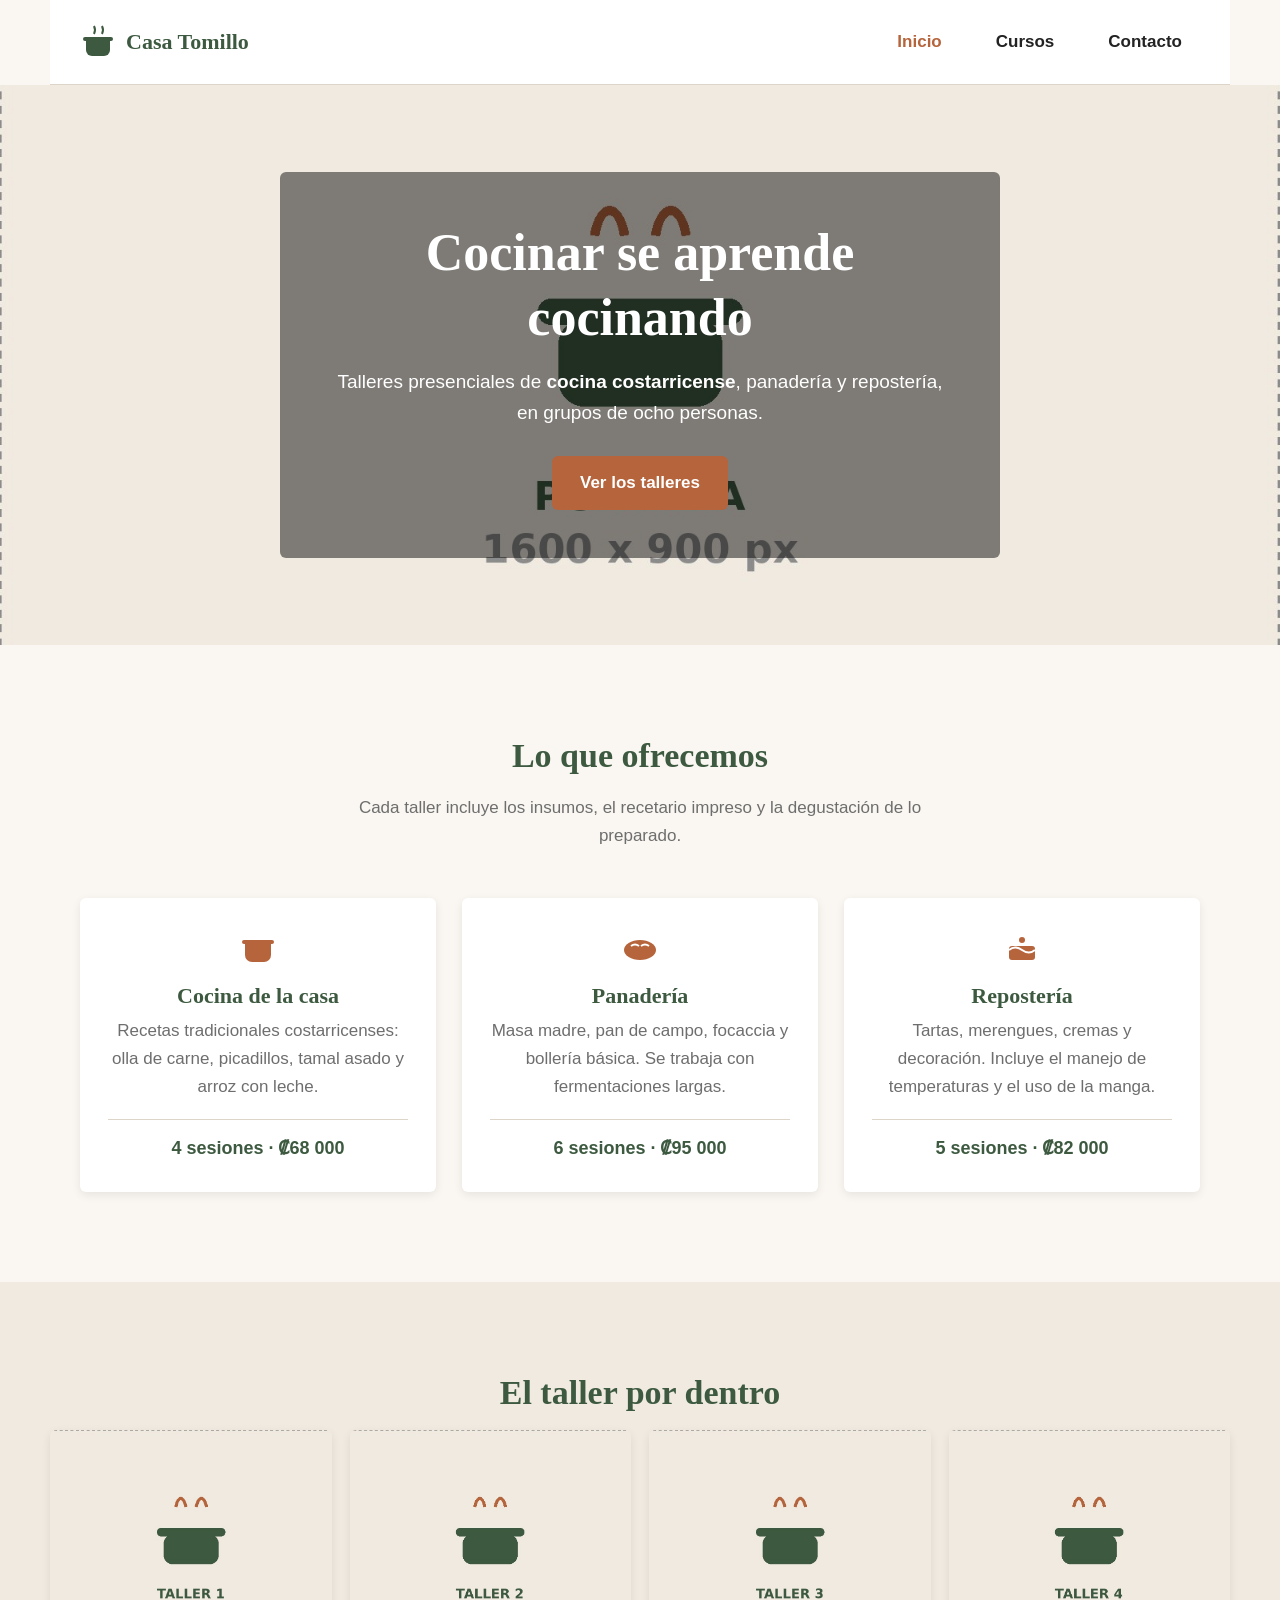
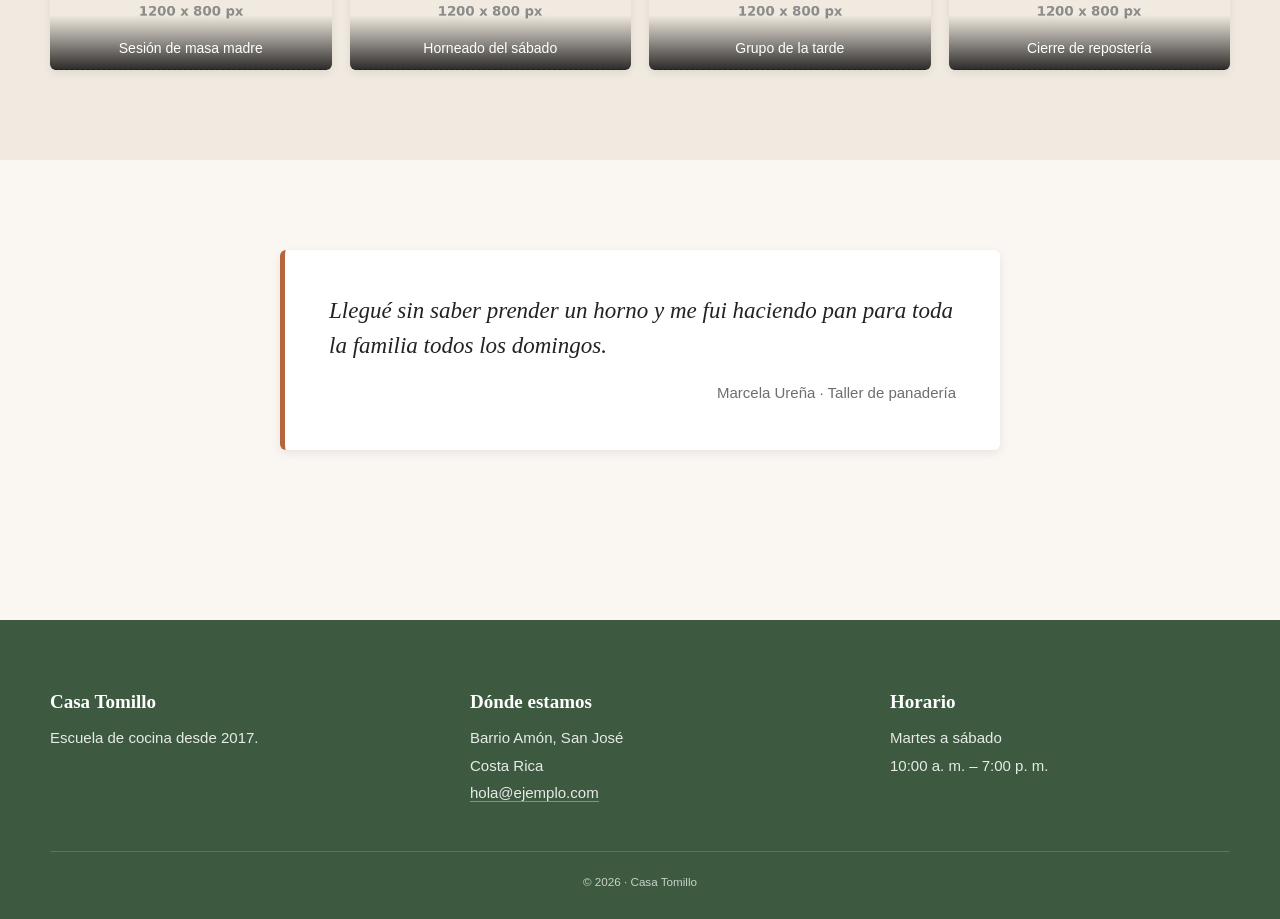
==== ac3-responsive/index.html @ 771b566d "Se añaden los documentos al git" ====
<!DOCTYPE html>
<html lang="es">

<head>
  <meta charset="UTF-8">
  <meta name="author" content="Escriba aquí su nombre completo">
  <meta name="description" content="Casa Tomillo: escuela de cocina con talleres presenciales en San José.">
  <meta name="keywords" content="cocina, talleres, escuela, gastronomía, Costa Rica">

  <title>Inicio | Casa Tomillo</title>

  <link rel="icon" href="recursos/favicon.png" type="image/png">
  <link rel="stylesheet" href="css/estilos.css">
</head>

<body>

  <!-- ═══ CABECERA · igual en las tres páginas ═══ -->
  <header id="cabecera" class="cabecera">

    <a href="index.html" class="marca">
      <svg class="marca-icono" width="36" height="36" viewBox="0 0 36 36"
           xmlns="http://www.w3.org/2000/svg" role="img"
           aria-label="Logo de Casa Tomillo: una olla con vapor">
        <path d="M6 16 h24 v10 a6 6 0 0 1 -6 6 h-12 a6 6 0 0 1 -6 -6 z" fill="currentColor"/>
        <rect x="3" y="13" width="30" height="4" rx="2" fill="currentColor"/>
        <path d="M14 10 q2 -4 0 -8" stroke="currentColor" stroke-width="2" fill="none"/>
        <path d="M22 10 q2 -4 0 -8" stroke="currentColor" stroke-width="2" fill="none"/>
      </svg>
      <span class="marca-texto">Casa Tomillo</span>
    </a>

    <nav class="navegacion" aria-label="Navegación principal">
      <ul class="menu">
        <li><a href="index.html" class="menu-enlace activo">Inicio</a></li>
        <li><a href="cursos.html" class="menu-enlace">Cursos</a></li>
        <li><a href="contacto.html" class="menu-enlace">Contacto</a></li>
      </ul>
    </nav>

  </header>

  <main id="contenido">

    <!-- ═══ PORTADA ═══ -->
    <section id="portada" class="portada">
      <div class="portada-caja">
        <h1 class="portada-titulo">Cocinar se aprende cocinando</h1>
        <p class="portada-bajada">
          Talleres presenciales de <strong>cocina costarricense</strong>,
          panadería y repostería, en grupos de ocho personas.
        </p>
        <a href="cursos.html" class="boton boton-principal">Ver los talleres</a>
      </div>
    </section>

    <!-- ═══ TRES PROPUESTAS · maquetadas con Flexbox ═══ -->
    <section id="propuestas" class="seccion">
      <h2 class="seccion-titulo">Lo que ofrecemos</h2>
      <p class="seccion-entrada">
        Cada taller incluye los insumos, el recetario impreso y la degustación
        de lo preparado.
      </p>

      <div class="fila-propuestas">

        <article class="tarjeta">
          <svg class="tarjeta-icono" width="42" height="42" viewBox="0 0 42 42"
               xmlns="http://www.w3.org/2000/svg" role="img" aria-label="Icono de olla">
            <path d="M8 18 h26 v11 a7 7 0 0 1 -7 7 h-12 a7 7 0 0 1 -7 -7 z" fill="currentColor"/>
            <rect x="5" y="14" width="32" height="4" rx="2" fill="currentColor"/>
          </svg>
          <h3 class="tarjeta-titulo">Cocina de la casa</h3>
          <p class="tarjeta-texto">
            Recetas tradicionales costarricenses: olla de carne, picadillos,
            tamal asado y arroz con leche.
          </p>
          <p class="tarjeta-dato">4 sesiones · ₡68 000</p>
        </article>

        <article class="tarjeta">
          <svg class="tarjeta-icono" width="42" height="42" viewBox="0 0 42 42"
               xmlns="http://www.w3.org/2000/svg" role="img" aria-label="Icono de pan">
            <ellipse cx="21" cy="24" rx="16" ry="10" fill="currentColor"/>
            <path d="M12 20 q4 -3 8 0 M22 20 q4 -3 8 0" stroke="#FFFFFF"
                  stroke-width="2" fill="none"/>
          </svg>
          <h3 class="tarjeta-titulo">Panadería</h3>
          <p class="tarjeta-texto">
            Masa madre, pan de campo, focaccia y bollería básica. Se trabaja
            con fermentaciones largas.
          </p>
          <p class="tarjeta-dato">6 sesiones · ₡95 000</p>
        </article>

        <article class="tarjeta">
          <svg class="tarjeta-icono" width="42" height="42" viewBox="0 0 42 42"
               xmlns="http://www.w3.org/2000/svg" role="img" aria-label="Icono de pastel">
            <rect x="8" y="20" width="26" height="14" rx="3" fill="currentColor"/>
            <path d="M8 24 q6 -5 13 0 q7 5 13 0" stroke="#FFFFFF" stroke-width="2" fill="none"/>
            <circle cx="21" cy="14" r="3" fill="currentColor"/>
          </svg>
          <h3 class="tarjeta-titulo">Repostería</h3>
          <p class="tarjeta-texto">
            Tartas, merengues, cremas y decoración. Incluye el manejo de
            temperaturas y el uso de la manga.
          </p>
          <p class="tarjeta-dato">5 sesiones · ₡82 000</p>
        </article>

      </div>
    </section>

    <!-- ═══ GALERÍA · maquetada con Grid ═══ -->
    <section id="galeria" class="seccion seccion-alterna">
      <h2 class="seccion-titulo">El taller por dentro</h2>

      <div class="rejilla-galeria">

        <figure class="pieza">
          <img src="recursos/taller-1.jpg" alt="Manos amasando pan sobre una mesa de madera"
               width="1200" height="800">
          <figcaption class="pieza-pie">Sesión de masa madre</figcaption>
        </figure>

        <figure class="pieza">
          <img src="recursos/taller-2.jpg" alt="Bandeja de panes recién horneados"
               width="1200" height="800">
          <figcaption class="pieza-pie">Horneado del sábado</figcaption>
        </figure>

        <figure class="pieza">
          <img src="recursos/taller-3.jpg" alt="Grupo de participantes cocinando en la mesa central"
               width="1200" height="800">
          <figcaption class="pieza-pie">Grupo de la tarde</figcaption>
        </figure>

        <figure class="pieza">
          <img src="recursos/taller-4.jpg" alt="Detalle de una tarta decorada con frutas"
               width="1200" height="800">
          <figcaption class="pieza-pie">Cierre de repostería</figcaption>
        </figure>

      </div>
    </section>

    <!-- ═══ TESTIMONIO ═══ -->
    <section id="testimonio" class="seccion">
      <blockquote class="cita">
        <p class="cita-texto">
          Llegué sin saber prender un horno y me fui haciendo pan para toda
          la familia todos los domingos.
        </p>
        <footer class="cita-autoria">Marcela Ureña · Taller de panadería</footer>
      </blockquote>
    </section>

  </main>

  <!-- ═══ PIE · igual en las tres páginas ═══ -->
  <footer id="pie" class="pie">
    <div class="pie-columnas">

      <div class="pie-bloque">
        <h2 class="pie-titulo">Casa Tomillo</h2>
        <p class="pie-texto">Escuela de cocina desde 2017.</p>
      </div>

      <div class="pie-bloque">
        <h2 class="pie-titulo">Dónde estamos</h2>
        <address class="pie-datos">
          Barrio Amón, San José<br>
          Costa Rica<br>
          <a href="mailto:hola@ejemplo.com" class="pie-enlace">hola@ejemplo.com</a>
        </address>
      </div>

      <div class="pie-bloque">
        <h2 class="pie-titulo">Horario</h2>
        <p class="pie-texto">
          Martes a sábado<br>
          10:00 a. m. – 7:00 p. m.
        </p>
      </div>

    </div>

    <p class="pie-creditos"><small>&copy; 2026 · Casa Tomillo</small></p>
  </footer>

</body>

</html>
---- ac3-responsive/css/estilos.css ----
/* ═══════════════════════════════════════════════════════════════════════
   CASA TOMILLO · HOJA DE ESTILOS
   Escuela de cocina · San José, Costa Rica

   Esta hoja produce un sitio que se ve correctamente en un monitor de
   escritorio. Fue escrita antes de que el proyecto contemplara el uso
   desde teléfonos.
   ═══════════════════════════════════════════════════════════════════════ */


/* ─── RESET ──────────────────────────────────────────────────────────── */
* {
  margin: 0;
  padding: 0;
  box-sizing: border-box;
}


/* ─── VARIABLES ──────────────────────────────────────────────────────── */
:root {
  --verde:        #3D5A40;
  --verde-oscuro: #2A3F2C;
  --terracota:    #B5643C;
  --terracota-os: #94502F;
  --tinta:        #232323;
  --suave:        #6E6E6E;
  --crema:        #FAF7F2;
  --crema-alt:    #F0EAE0;
  --linea:        #DDD5C8;
  --blanco:       #FFFFFF;

  --fuente-titulo: Georgia, 'Times New Roman', serif;
  --fuente-texto:  'Segoe UI', Arial, sans-serif;

  --radio:  6px;
  --sombra: 0 3px 10px rgba(0, 0, 0, 0.08);
  --sombra-alta: 0 8px 20px rgba(0, 0, 0, 0.14);
}


/* ─── BASE ───────────────────────────────────────────────────────────── */
body {
  font-family: var(--fuente-texto);
  font-size: 17px;
  line-height: 1.65;
  color: var(--tinta);
  background-color: var(--crema);
}

h1, h2, h3 {
  font-family: var(--fuente-titulo);
  line-height: 1.25;
  color: var(--verde);
}

h1 { font-size: 52px; }
h2 { font-size: 34px; }
h3 { font-size: 22px; }

p { margin-bottom: 18px; }

a {
  color: var(--terracota);
  text-decoration: none;
}

img {
  display: block;
}


/* ─── CONTENEDORES ───────────────────────────────────────────────────── */
.seccion {
  width: 1180px;
  margin-left: auto;
  margin-right: auto;
  padding: 90px 30px;
}

.seccion-alterna {
  background-color: var(--crema-alt);
  width: 100%;
}

.seccion-alterna > * {
  width: 1180px;
  margin-left: auto;
  margin-right: auto;
}

.seccion-titulo {
  text-align: center;
  margin-bottom: 16px;
}

.seccion-entrada {
  width: 640px;
  margin-left: auto;
  margin-right: auto;
  margin-bottom: 48px;
  text-align: center;
  color: var(--suave);
}

.pagina-encabezado {
  width: 1180px;
  margin: 0 auto;
  padding: 80px 30px 48px;
  text-align: center;
}

.pagina-titulo   { margin-bottom: 10px; }
.pagina-bajada   { color: var(--suave); font-size: 19px; }
.subtitulo       { margin-top: 28px; margin-bottom: 10px; }


/* ─── CABECERA ───────────────────────────────────────────────────────── */
.cabecera {
  display: flex;
  justify-content: space-between;
  align-items: center;
  width: 1180px;
  margin: 0 auto;
  padding: 18px 30px;
  background-color: var(--blanco);
  border-bottom: 1px solid var(--linea);
}

.marca {
  display: flex;
  align-items: center;
  gap: 10px;
  color: var(--verde);
}

.marca-icono { color: var(--verde); }

.marca-texto {
  font-family: var(--fuente-titulo);
  font-size: 22px;
  font-weight: 700;
}

.navegacion {
  display: flex;
  align-items: center;
}

.menu {
  display: flex;
  gap: 18px;
  list-style: none;
}

.menu-enlace {
  display: inline-block;
  padding: 10px 18px;
  color: var(--tinta);
  font-weight: 600;
  border-radius: var(--radio);
  transition: background-color 0.25s ease, color 0.25s ease;
}

.menu-enlace:hover {
  background-color: var(--crema-alt);
  color: var(--verde);
}

.menu-enlace:focus {
  outline: 2px solid var(--terracota);
  outline-offset: 2px;
}

.menu-enlace.activo { color: var(--terracota); }


/* ─── PORTADA ────────────────────────────────────────────────────────── */
.portada {
  background-color: var(--verde);
  background-image: url('../recursos/portada.jpg');
  background-size: cover;
  background-position: center;
  background-repeat: no-repeat;
  height: 560px;
  display: flex;
  align-items: center;
  justify-content: center;
  padding: 30px;
  text-align: center;
}

.portada-caja {
  background-color: rgba(0, 0, 0, 0.48);
  padding: 48px;
  border-radius: var(--radio);
  width: 720px;
}

.portada-titulo {
  color: var(--blanco);
  margin-bottom: 16px;
}

.portada-bajada {
  color: var(--blanco);
  font-size: 19px;
  margin-bottom: 28px;
}


/* ─── TARJETAS · Flexbox ─────────────────────────────────────────────── */
.fila-propuestas {
  display: flex;
  gap: 26px;
}

.tarjeta {
  width: 360px;
  background-color: var(--blanco);
  padding: 28px;
  border-radius: var(--radio);
  box-shadow: var(--sombra);
  text-align: center;
  display: flex;
  flex-direction: column;
  transition: transform 0.25s ease, box-shadow 0.25s ease;
}

.tarjeta:hover {
  transform: translateY(-5px);
  box-shadow: var(--sombra-alta);
}

.tarjeta-icono  { color: var(--terracota); margin: 0 auto 14px; }
.tarjeta-titulo { margin-bottom: 8px; }
.tarjeta-texto  { color: var(--suave); flex-grow: 1; }

.tarjeta-dato {
  font-weight: 700;
  color: var(--verde);
  font-size: 18px;
  margin-bottom: 0;
  padding-top: 14px;
  border-top: 1px solid var(--linea);
}


/* ─── GALERÍA · Grid ─────────────────────────────────────────────────── */
.rejilla-galeria {
  display: grid;
  grid-template-columns: 1fr 1fr 1fr 1fr;
  gap: 18px;
}

.pieza {
  position: relative;
  overflow: hidden;
  border-radius: var(--radio);
  box-shadow: var(--sombra);
  background-color: var(--crema-alt);
}

.pieza img {
  width: 100%;
  height: 240px;
  object-fit: cover;
  transition: transform 0.4s ease;
}

.pieza:hover img { transform: scale(1.06); }

.pieza-pie {
  position: absolute;
  bottom: 0;
  left: 0;
  right: 0;
  background: linear-gradient(to top, rgba(0,0,0,.82), rgba(0,0,0,0));
  color: var(--blanco);
  padding: 22px 12px 10px;
  font-size: 14px;
  text-align: center;
}


/* ─── CITA ───────────────────────────────────────────────────────────── */
.cita {
  width: 720px;
  margin: 0 auto;
  padding: 44px;
  background-color: var(--blanco);
  border-left: 5px solid var(--terracota);
  border-radius: var(--radio);
  box-shadow: var(--sombra);
}

.cita-texto {
  font-family: var(--fuente-titulo);
  font-size: 23px;
  font-style: italic;
  line-height: 1.5;
}

.cita-autoria {
  color: var(--suave);
  font-size: 15px;
  text-align: right;
}


/* ─── ÍNDICE INTERNO ─────────────────────────────────────────────────── */
.indice {
  width: 1180px;
  margin: 0 auto 20px;
  padding: 0 30px;
}

.indice-titulo { font-size: 19px; margin-bottom: 8px; }

.indice-lista {
  display: flex;
  gap: 26px;
  list-style: none;
}

.indice-lista a {
  border-bottom: 1px solid var(--linea);
  padding-bottom: 2px;
}


/* ─── TABLA ──────────────────────────────────────────────────────────── */
.tabla {
  width: 100%;
  border-collapse: collapse;
  background-color: var(--blanco);
  border-radius: var(--radio);
  overflow: hidden;
  box-shadow: var(--sombra);
}

.tabla-titulo {
  padding: 16px;
  font-weight: 600;
  text-align: left;
  color: var(--suave);
  font-size: 15px;
}

.tabla th,
.tabla td {
  padding: 15px;
  border-bottom: 1px solid var(--linea);
  text-align: left;
}

.tabla thead th {
  background-color: var(--verde);
  color: var(--blanco);
  font-size: 15px;
  text-transform: uppercase;
  letter-spacing: 0.5px;
}

.tabla tbody tr:nth-child(even) { background-color: var(--crema); }
.tabla tbody tr:hover           { background-color: var(--crema-alt); }

.tabla tfoot td {
  background-color: var(--crema-alt);
  font-style: italic;
  font-size: 15px;
  border-top: 2px solid var(--verde);
}


/* ─── DOS COLUMNAS · Flexbox ─────────────────────────────────────────── */
.dos-columnas {
  display: flex;
  gap: 44px;
  align-items: flex-start;
}

.columna        { width: 560px; }
.columna-figura { width: 560px; margin: 0; }

.columna-figura img {
  width: 100%;
  border-radius: var(--radio);
  box-shadow: var(--sombra);
}

.figura-pie {
  margin-top: 10px;
  font-size: 14px;
  color: var(--suave);
  text-align: center;
  font-style: italic;
}


/* ─── LISTAS ─────────────────────────────────────────────────────────── */
.lista-temario,
.lista-requisitos,
.lista-horario {
  padding-left: 26px;
  margin-bottom: 18px;
}

.lista-temario li,
.lista-requisitos li,
.lista-horario li { margin-bottom: 8px; }

.lista-temario ul { padding-left: 26px; margin-top: 8px; }

.glosario-termino {
  font-weight: 700;
  color: var(--verde);
  margin-top: 16px;
}

.glosario-definicion {
  margin-left: 26px;
  color: var(--suave);
}

.aviso-taller {
  background-color: var(--crema-alt);
  border-left: 4px solid var(--terracota);
  padding: 16px;
  border-radius: 0 var(--radio) var(--radio) 0;
}

.direccion {
  font-style: normal;
  color: var(--suave);
  line-height: 1.9;
  margin-bottom: 18px;
}


/* ─── FORMULARIO ─────────────────────────────────────────────────────── */
.formulario {
  width: 720px;
  margin: 0 auto;
}

.grupo {
  border: 1px solid var(--linea);
  border-radius: var(--radio);
  padding: 26px;
  margin-bottom: 26px;
  background-color: var(--blanco);
}

.grupo-titulo {
  font-family: var(--fuente-titulo);
  font-weight: 700;
  color: var(--verde);
  padding: 0 8px;
  font-size: 19px;
}

.grupo-opciones {
  border: none;
  padding: 14px 0 0;
  margin-bottom: 0;
}

.campo { margin-bottom: 18px; }

.campo-etiqueta {
  display: block;
  margin-bottom: 5px;
  font-weight: 600;
  font-size: 15px;
}

.campo-entrada {
  width: 100%;
  padding: 11px 15px;
  border: 1px solid var(--linea);
  border-radius: var(--radio);
  font-size: 17px;
  font-family: inherit;
  background-color: var(--crema);
  transition: border-color 0.25s ease, box-shadow 0.25s ease;
}

.campo-entrada:focus {
  outline: none;
  border-color: var(--terracota);
  box-shadow: 0 0 0 3px rgba(181, 100, 60, 0.18);
}

.campo-ayuda {
  display: block;
  margin-top: 5px;
  font-size: 14px;
  color: var(--suave);
}

.opcion {
  margin-bottom: 9px;
  display: flex;
  align-items: center;
  gap: 9px;
}

.opcion-marca {
  width: 18px;
  height: 18px;
  accent-color: var(--terracota);
  cursor: pointer;
}

.opcion-etiqueta { font-size: 16px; cursor: pointer; }

.fila-botones {
  display: flex;
  gap: 14px;
  justify-content: flex-end;
  margin-bottom: 0;
}


/* ─── BOTONES ────────────────────────────────────────────────────────── */
.boton {
  display: inline-block;
  padding: 13px 28px;
  border: none;
  border-radius: var(--radio);
  font-family: inherit;
  font-size: 17px;
  font-weight: 600;
  cursor: pointer;
  transition: background-color 0.25s ease, transform 0.25s ease;
}

.boton-principal {
  background-color: var(--terracota);
  color: var(--blanco);
}

.boton-principal:hover {
  background-color: var(--terracota-os);
  transform: translateY(-2px);
}

.boton-secundario {
  background-color: var(--crema-alt);
  color: var(--tinta);
}

.boton-secundario:hover { background-color: var(--linea); }

.boton:focus {
  outline: 2px solid var(--verde);
  outline-offset: 2px;
}


/* ─── PIE ────────────────────────────────────────────────────────────── */
.pie {
  background-color: var(--verde);
  color: var(--blanco);
  padding: 70px 30px 26px;
  margin-top: 80px;
}

.pie-columnas {
  width: 1180px;
  margin: 0 auto;
  display: flex;
  gap: 44px;
  justify-content: space-between;
}

.pie-bloque { width: 340px; }

.pie-titulo {
  color: var(--blanco);
  font-size: 19px;
  margin-bottom: 10px;
}

.pie-texto,
.pie-datos {
  font-size: 15px;
  font-style: normal;
  opacity: 0.88;
  line-height: 1.85;
}

.pie-enlace {
  color: var(--blanco);
  border-bottom: 1px solid rgba(255, 255, 255, 0.4);
}

.pie-enlace:hover { border-bottom-color: var(--blanco); }

.pie-creditos {
  width: 1180px;
  margin: 44px auto 0;
  padding-top: 18px;
  border-top: 1px solid rgba(255, 255, 255, 0.22);
  text-align: center;
  font-size: 14px;
  opacity: 0.72;
  margin-bottom: 0;
}
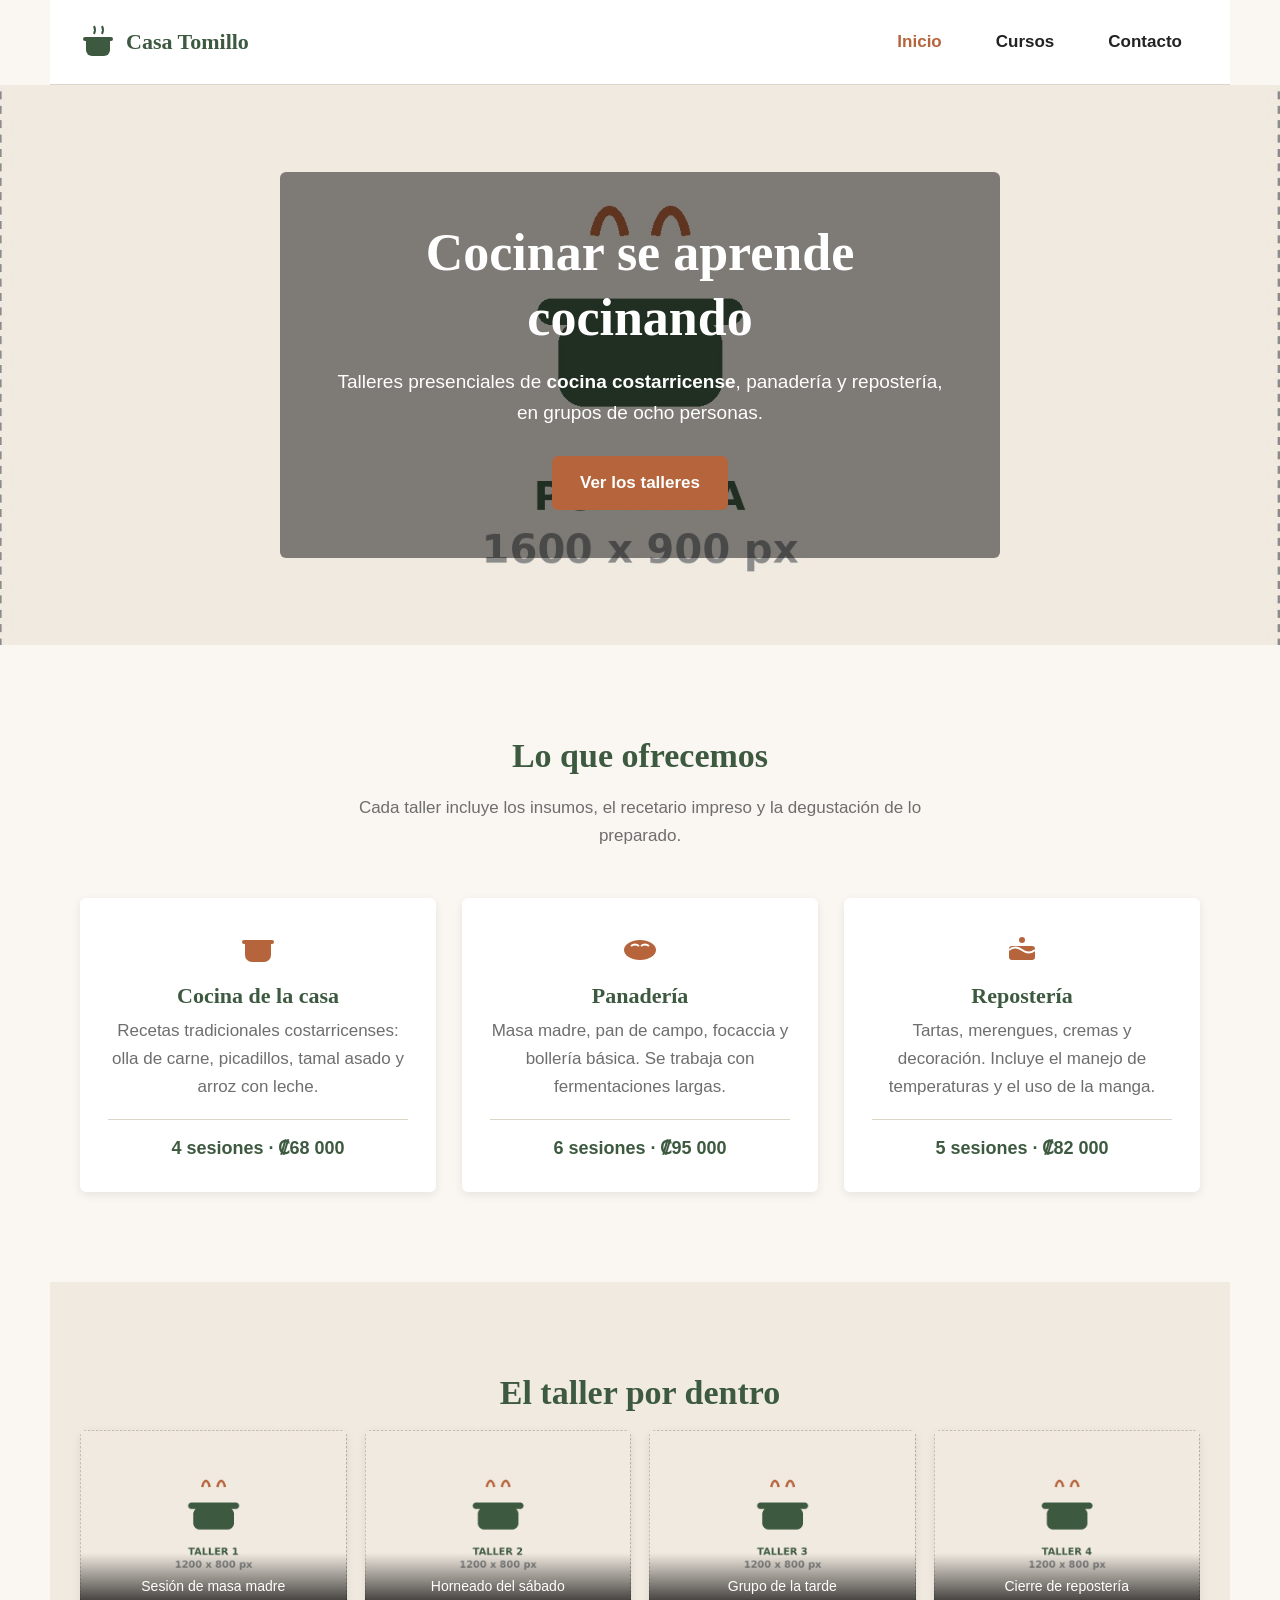
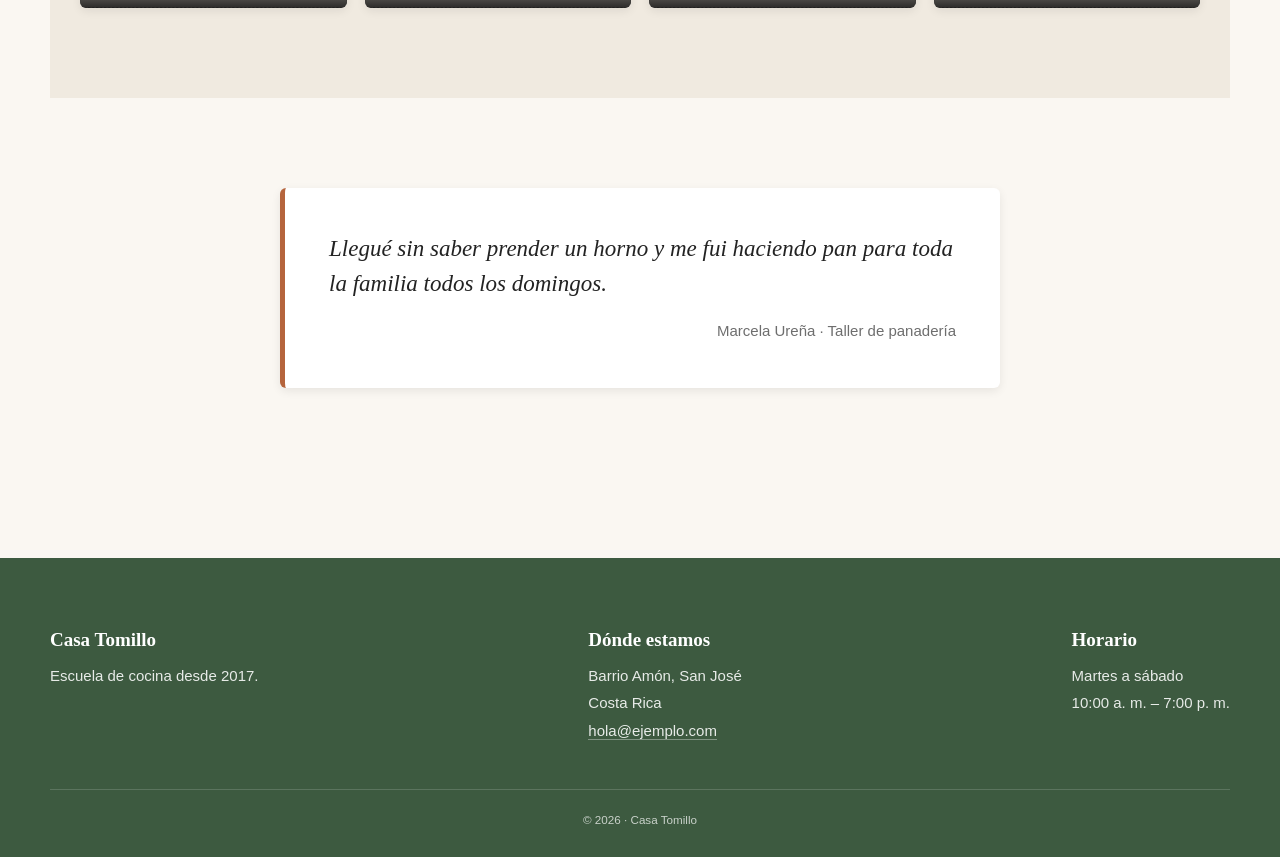
==== commit cd38dffd: "Se añade la etiqueta para elegir el tamaño de imagen segun el ancho" ====
--- a/ac3-responsive/index.html
+++ b/ac3-responsive/index.html
@@ -1,193 +1,332 @@
-<!DOCTYPE html>
+<!doctype html>
 <html lang="es">
-
-<head>
-  <meta charset="UTF-8">
-  <meta name="author" content="Escriba aquí su nombre completo">
-  <meta name="description" content="Casa Tomillo: escuela de cocina con talleres presenciales en San José.">
-  <meta name="keywords" content="cocina, talleres, escuela, gastronomía, Costa Rica">
-
-  <title>Inicio | Casa Tomillo</title>
-
-  <link rel="icon" href="recursos/favicon.png" type="image/png">
-  <link rel="stylesheet" href="css/estilos.css">
-</head>
-
-<body>
-
-  <!-- ═══ CABECERA · igual en las tres páginas ═══ -->
-  <header id="cabecera" class="cabecera">
-
-    <a href="index.html" class="marca">
-      <svg class="marca-icono" width="36" height="36" viewBox="0 0 36 36"
-           xmlns="http://www.w3.org/2000/svg" role="img"
-           aria-label="Logo de Casa Tomillo: una olla con vapor">
-        <path d="M6 16 h24 v10 a6 6 0 0 1 -6 6 h-12 a6 6 0 0 1 -6 -6 z" fill="currentColor"/>
-        <rect x="3" y="13" width="30" height="4" rx="2" fill="currentColor"/>
-        <path d="M14 10 q2 -4 0 -8" stroke="currentColor" stroke-width="2" fill="none"/>
-        <path d="M22 10 q2 -4 0 -8" stroke="currentColor" stroke-width="2" fill="none"/>
-      </svg>
-      <span class="marca-texto">Casa Tomillo</span>
-    </a>
-
-    <nav class="navegacion" aria-label="Navegación principal">
-      <ul class="menu">
-        <li><a href="index.html" class="menu-enlace activo">Inicio</a></li>
-        <li><a href="cursos.html" class="menu-enlace">Cursos</a></li>
-        <li><a href="contacto.html" class="menu-enlace">Contacto</a></li>
-      </ul>
-    </nav>
-
-  </header>
-
-  <main id="contenido">
-
-    <!-- ═══ PORTADA ═══ -->
-    <section id="portada" class="portada">
-      <div class="portada-caja">
-        <h1 class="portada-titulo">Cocinar se aprende cocinando</h1>
-        <p class="portada-bajada">
-          Talleres presenciales de <strong>cocina costarricense</strong>,
-          panadería y repostería, en grupos de ocho personas.
+  <head>
+    <meta charset="UTF-8" />
+    <meta name="viewport" content="width=device-width, initial-scale=1.0" />
+    <!--Se volvio a añadir el viewport faltante-->
+    <meta name="author" content="Escriba aquí su nombre completo" />
+    <meta
+      name="description"
+      content="Casa Tomillo: escuela de cocina con talleres presenciales en San José."
+    />
+    <meta
+      name="keywords"
+      content="cocina, talleres, escuela, gastronomía, Costa Rica"
+    />
+
+    <title>Inicio | Casa Tomillo</title>
+
+    <link rel="icon" href="recursos/favicon.png" type="image/png" />
+    <link rel="stylesheet" href="css/estilos.css" />
+  </head>
+
+  <body>
+    <!-- ═══ CABECERA · igual en las tres páginas ═══ -->
+    <header id="cabecera" class="cabecera">
+      <a href="index.html" class="marca">
+        <svg
+          class="marca-icono"
+          width="36"
+          height="36"
+          viewBox="0 0 36 36"
+          xmlns="http://www.w3.org/2000/svg"
+          role="img"
+          aria-label="Logo de Casa Tomillo: una olla con vapor"
+        >
+          <path
+            d="M6 16 h24 v10 a6 6 0 0 1 -6 6 h-12 a6 6 0 0 1 -6 -6 z"
+            fill="currentColor"
+          />
+          <rect x="3" y="13" width="30" height="4" rx="2" fill="currentColor" />
+          <path
+            d="M14 10 q2 -4 0 -8"
+            stroke="currentColor"
+            stroke-width="2"
+            fill="none"
+          />
+          <path
+            d="M22 10 q2 -4 0 -8"
+            stroke="currentColor"
+            stroke-width="2"
+            fill="none"
+          />
+        </svg>
+        <span class="marca-texto">Casa Tomillo</span>
+      </a>
+
+      <nav class="navegacion" aria-label="Navegación principal">
+        <ul class="menu">
+          <li><a href="index.html" class="menu-enlace activo">Inicio</a></li>
+          <li><a href="cursos.html" class="menu-enlace">Cursos</a></li>
+          <li><a href="contacto.html" class="menu-enlace">Contacto</a></li>
+        </ul>
+      </nav>
+    </header>
+
+    <main id="contenido">
+      <!-- ═══ PORTADA ═══ -->
+      <section id="portada" class="portada">
+        <div class="portada-caja">
+          <h1 class="portada-titulo">Cocinar se aprende cocinando</h1>
+          <p class="portada-bajada">
+            Talleres presenciales de <strong>cocina costarricense</strong>,
+            panadería y repostería, en grupos de ocho personas.
+          </p>
+          <a href="cursos.html" class="boton boton-principal"
+            >Ver los talleres</a
+          >
+        </div>
+      </section>
+
+      <!-- ═══ TRES PROPUESTAS · maquetadas con Flexbox ═══ -->
+      <section id="propuestas" class="seccion">
+        <h2 class="seccion-titulo">Lo que ofrecemos</h2>
+        <p class="seccion-entrada">
+          Cada taller incluye los insumos, el recetario impreso y la degustación
+          de lo preparado.
         </p>
-        <a href="cursos.html" class="boton boton-principal">Ver los talleres</a>
+
+        <div class="fila-propuestas">
+          <article class="tarjeta">
+            <svg
+              class="tarjeta-icono"
+              width="42"
+              height="42"
+              viewBox="0 0 42 42"
+              xmlns="http://www.w3.org/2000/svg"
+              role="img"
+              aria-label="Icono de olla"
+            >
+              <path
+                d="M8 18 h26 v11 a7 7 0 0 1 -7 7 h-12 a7 7 0 0 1 -7 -7 z"
+                fill="currentColor"
+              />
+              <rect
+                x="5"
+                y="14"
+                width="32"
+                height="4"
+                rx="2"
+                fill="currentColor"
+              />
+            </svg>
+            <h3 class="tarjeta-titulo">Cocina de la casa</h3>
+            <p class="tarjeta-texto">
+              Recetas tradicionales costarricenses: olla de carne, picadillos,
+              tamal asado y arroz con leche.
+            </p>
+            <p class="tarjeta-dato">4 sesiones · ₡68 000</p>
+          </article>
+
+          <article class="tarjeta">
+            <svg
+              class="tarjeta-icono"
+              width="42"
+              height="42"
+              viewBox="0 0 42 42"
+              xmlns="http://www.w3.org/2000/svg"
+              role="img"
+              aria-label="Icono de pan"
+            >
+              <ellipse cx="21" cy="24" rx="16" ry="10" fill="currentColor" />
+              <path
+                d="M12 20 q4 -3 8 0 M22 20 q4 -3 8 0"
+                stroke="#FFFFFF"
+                stroke-width="2"
+                fill="none"
+              />
+            </svg>
+            <h3 class="tarjeta-titulo">Panadería</h3>
+            <p class="tarjeta-texto">
+              Masa madre, pan de campo, focaccia y bollería básica. Se trabaja
+              con fermentaciones largas.
+            </p>
+            <p class="tarjeta-dato">6 sesiones · ₡95 000</p>
+          </article>
+
+          <article class="tarjeta">
+            <svg
+              class="tarjeta-icono"
+              width="42"
+              height="42"
+              viewBox="0 0 42 42"
+              xmlns="http://www.w3.org/2000/svg"
+              role="img"
+              aria-label="Icono de pastel"
+            >
+              <rect
+                x="8"
+                y="20"
+                width="26"
+                height="14"
+                rx="3"
+                fill="currentColor"
+              />
+              <path
+                d="M8 24 q6 -5 13 0 q7 5 13 0"
+                stroke="#FFFFFF"
+                stroke-width="2"
+                fill="none"
+              />
+              <circle cx="21" cy="14" r="3" fill="currentColor" />
+            </svg>
+            <h3 class="tarjeta-titulo">Repostería</h3>
+            <p class="tarjeta-texto">
+              Tartas, merengues, cremas y decoración. Incluye el manejo de
+              temperaturas y el uso de la manga.
+            </p>
+            <p class="tarjeta-dato">5 sesiones · ₡82 000</p>
+          </article>
+        </div>
+      </section>
+
+      <!-- ═══ GALERÍA · maquetada con Grid ═══ -->
+      <section id="galeria" class="seccion seccion-alterna">
+        <h2 class="seccion-titulo">El taller por dentro</h2>
+
+        <div class="rejilla-galeria">
+          <figure class="pieza">
+            <picture>
+              <source
+                media="(min-width: 1024px)"
+                srcset="recursos/taller-1-grande.jpg"
+              />
+              <source
+                media="(min-width: 768px)"
+                srcset="recursos/taller-1-mediana.jpg"
+              />
+              <source
+                media="(min-width: 468px)"
+                srcset="recursos/taller-1-pequena.jpg"
+              />
+              <img
+                src="recursos/taller-1-pequena.jpg"
+                alt="Manos amasando pan sobre una mesa de madera"
+                width="1200"
+                height="800"
+              />
+              <figcaption class="pieza-pie">Sesión de masa madre</figcaption>
+            </picture>
+          </figure>
+
+          <figure class="pieza">
+            <picture>
+              <source
+                media="(min-width: 1024px)"
+                srcset="recursos/taller-2-grande.jpg"
+              />
+              <source
+                media="(min-width: 768px)"
+                srcset="recursos/taller-2-mediana.jpg"
+              />
+              <source
+                media="(min-width: 468px)"
+                srcset="recursos/taller-2-pequena.jpg"
+              />
+              <img
+                src="recursos/taller-2-pequena.jpg"
+                alt="Bandeja de panes recién horneados"
+                width="1200"
+                height="800"
+              />
+              <figcaption class="pieza-pie">Horneado del sábado</figcaption>
+            </picture>
+          </figure>
+
+          <figure class="pieza">
+            <picture>
+              <source
+                media="(min-width: 1024px)"
+                srcset="recursos/taller-3-grande.jpg"
+              />
+              <source
+                media="(min-width: 768px)"
+                srcset="recursos/taller-3-mediana.jpg"
+              />
+              <source
+                media="(min-width: 468px)"
+                srcset="recursos/taller-3-pequena.jpg"
+              />
+
+              <img
+                src="recursos/taller-3-pequena.jpg"
+                alt="Grupo de participantes cocinando en la mesa central"
+                width="1200"
+                height="800"
+              />
+              <figcaption class="pieza-pie">Grupo de la tarde</figcaption>
+            </picture>
+          </figure>
+
+          <figure class="pieza">
+            <picture>
+              <source
+                media="(min-width: 1024px)"
+                srcset="recursos/taller-4-grande.jpg"
+              />
+              <source
+                media="(min-width: 768px)"
+                srcset="recursos/taller-4-mediana.jpg"
+              />
+              <source
+                media="(min-width: 468px)"
+                srcset="recursos/taller-4-pequena.jpg"
+              />
+              <img
+                src="recursos/taller-4.jpg"
+                alt="Detalle de una tarta decorada con frutas"
+                width="1200"
+                height="800"
+              />
+              <figcaption class="pieza-pie">Cierre de repostería</figcaption>
+            </picture>
+          </figure>
+        </div>
+      </section>
+
+      <!-- ═══ TESTIMONIO ═══ -->
+      <section id="testimonio" class="seccion">
+        <blockquote class="cita">
+          <p class="cita-texto">
+            Llegué sin saber prender un horno y me fui haciendo pan para toda la
+            familia todos los domingos.
+          </p>
+          <footer class="cita-autoria">
+            Marcela Ureña · Taller de panadería
+          </footer>
+        </blockquote>
+      </section>
+    </main>
+
+    <!-- ═══ PIE · igual en las tres páginas ═══ -->
+    <footer id="pie" class="pie">
+      <div class="pie-columnas">
+        <div class="pie-bloque">
+          <h2 class="pie-titulo">Casa Tomillo</h2>
+          <p class="pie-texto">Escuela de cocina desde 2017.</p>
+        </div>
+
+        <div class="pie-bloque">
+          <h2 class="pie-titulo">Dónde estamos</h2>
+          <address class="pie-datos">
+            Barrio Amón, San José<br />
+            Costa Rica<br />
+            <a href="mailto:hola@ejemplo.com" class="pie-enlace"
+              >hola@ejemplo.com</a
+            >
+          </address>
+        </div>
+
+        <div class="pie-bloque">
+          <h2 class="pie-titulo">Horario</h2>
+          <p class="pie-texto">
+            Martes a sábado<br />
+            10:00 a. m. – 7:00 p. m.
+          </p>
+        </div>
       </div>
-    </section>
-
-    <!-- ═══ TRES PROPUESTAS · maquetadas con Flexbox ═══ -->
-    <section id="propuestas" class="seccion">
-      <h2 class="seccion-titulo">Lo que ofrecemos</h2>
-      <p class="seccion-entrada">
-        Cada taller incluye los insumos, el recetario impreso y la degustación
-        de lo preparado.
-      </p>
-
-      <div class="fila-propuestas">
-
-        <article class="tarjeta">
-          <svg class="tarjeta-icono" width="42" height="42" viewBox="0 0 42 42"
-               xmlns="http://www.w3.org/2000/svg" role="img" aria-label="Icono de olla">
-            <path d="M8 18 h26 v11 a7 7 0 0 1 -7 7 h-12 a7 7 0 0 1 -7 -7 z" fill="currentColor"/>
-            <rect x="5" y="14" width="32" height="4" rx="2" fill="currentColor"/>
-          </svg>
-          <h3 class="tarjeta-titulo">Cocina de la casa</h3>
-          <p class="tarjeta-texto">
-            Recetas tradicionales costarricenses: olla de carne, picadillos,
-            tamal asado y arroz con leche.
-          </p>
-          <p class="tarjeta-dato">4 sesiones · ₡68 000</p>
-        </article>
-
-        <article class="tarjeta">
-          <svg class="tarjeta-icono" width="42" height="42" viewBox="0 0 42 42"
-               xmlns="http://www.w3.org/2000/svg" role="img" aria-label="Icono de pan">
-            <ellipse cx="21" cy="24" rx="16" ry="10" fill="currentColor"/>
-            <path d="M12 20 q4 -3 8 0 M22 20 q4 -3 8 0" stroke="#FFFFFF"
-                  stroke-width="2" fill="none"/>
-          </svg>
-          <h3 class="tarjeta-titulo">Panadería</h3>
-          <p class="tarjeta-texto">
-            Masa madre, pan de campo, focaccia y bollería básica. Se trabaja
-            con fermentaciones largas.
-          </p>
-          <p class="tarjeta-dato">6 sesiones · ₡95 000</p>
-        </article>
-
-        <article class="tarjeta">
-          <svg class="tarjeta-icono" width="42" height="42" viewBox="0 0 42 42"
-               xmlns="http://www.w3.org/2000/svg" role="img" aria-label="Icono de pastel">
-            <rect x="8" y="20" width="26" height="14" rx="3" fill="currentColor"/>
-            <path d="M8 24 q6 -5 13 0 q7 5 13 0" stroke="#FFFFFF" stroke-width="2" fill="none"/>
-            <circle cx="21" cy="14" r="3" fill="currentColor"/>
-          </svg>
-          <h3 class="tarjeta-titulo">Repostería</h3>
-          <p class="tarjeta-texto">
-            Tartas, merengues, cremas y decoración. Incluye el manejo de
-            temperaturas y el uso de la manga.
-          </p>
-          <p class="tarjeta-dato">5 sesiones · ₡82 000</p>
-        </article>
-
-      </div>
-    </section>
-
-    <!-- ═══ GALERÍA · maquetada con Grid ═══ -->
-    <section id="galeria" class="seccion seccion-alterna">
-      <h2 class="seccion-titulo">El taller por dentro</h2>
-
-      <div class="rejilla-galeria">
-
-        <figure class="pieza">
-          <img src="recursos/taller-1.jpg" alt="Manos amasando pan sobre una mesa de madera"
-               width="1200" height="800">
-          <figcaption class="pieza-pie">Sesión de masa madre</figcaption>
-        </figure>
-
-        <figure class="pieza">
-          <img src="recursos/taller-2.jpg" alt="Bandeja de panes recién horneados"
-               width="1200" height="800">
-          <figcaption class="pieza-pie">Horneado del sábado</figcaption>
-        </figure>
-
-        <figure class="pieza">
-          <img src="recursos/taller-3.jpg" alt="Grupo de participantes cocinando en la mesa central"
-               width="1200" height="800">
-          <figcaption class="pieza-pie">Grupo de la tarde</figcaption>
-        </figure>
-
-        <figure class="pieza">
-          <img src="recursos/taller-4.jpg" alt="Detalle de una tarta decorada con frutas"
-               width="1200" height="800">
-          <figcaption class="pieza-pie">Cierre de repostería</figcaption>
-        </figure>
-
-      </div>
-    </section>
-
-    <!-- ═══ TESTIMONIO ═══ -->
-    <section id="testimonio" class="seccion">
-      <blockquote class="cita">
-        <p class="cita-texto">
-          Llegué sin saber prender un horno y me fui haciendo pan para toda
-          la familia todos los domingos.
-        </p>
-        <footer class="cita-autoria">Marcela Ureña · Taller de panadería</footer>
-      </blockquote>
-    </section>
-
-  </main>
-
-  <!-- ═══ PIE · igual en las tres páginas ═══ -->
-  <footer id="pie" class="pie">
-    <div class="pie-columnas">
-
-      <div class="pie-bloque">
-        <h2 class="pie-titulo">Casa Tomillo</h2>
-        <p class="pie-texto">Escuela de cocina desde 2017.</p>
-      </div>
-
-      <div class="pie-bloque">
-        <h2 class="pie-titulo">Dónde estamos</h2>
-        <address class="pie-datos">
-          Barrio Amón, San José<br>
-          Costa Rica<br>
-          <a href="mailto:hola@ejemplo.com" class="pie-enlace">hola@ejemplo.com</a>
-        </address>
-      </div>
-
-      <div class="pie-bloque">
-        <h2 class="pie-titulo">Horario</h2>
-        <p class="pie-texto">
-          Martes a sábado<br>
-          10:00 a. m. – 7:00 p. m.
-        </p>
-      </div>
-
-    </div>
-
-    <p class="pie-creditos"><small>&copy; 2026 · Casa Tomillo</small></p>
-  </footer>
-
-</body>
-
+
+      <p class="pie-creditos"><small>&copy; 2026 · Casa Tomillo</small></p>
+    </footer>
+  </body>
 </html>
--- a/ac3-responsive/css/estilos.css
+++ b/ac3-responsive/css/estilos.css
@@ -15,6 +15,9 @@
   box-sizing: border-box;
 }
 
+html {
+  font-size: 62.5%; /*Ayuda a poner tamaños con rem*/
+}
 
 /* ─── VARIABLES ──────────────────────────────────────────────────────── */
 :root {
@@ -32,16 +35,16 @@
   --fuente-titulo: Georgia, 'Times New Roman', serif;
   --fuente-texto:  'Segoe UI', Arial, sans-serif;
 
-  --radio:  6px;
-  --sombra: 0 3px 10px rgba(0, 0, 0, 0.08);
-  --sombra-alta: 0 8px 20px rgba(0, 0, 0, 0.14);
+  --radio:  0.6rem;
+  --sombra: 0 0.3rem 1.0rem rgba(0, 0, 0, 0.08);
+  --sombra-alta: 0 0.8rem 2.0rem rgba(0, 0, 0, 0.14);
 }
 
 
 /* ─── BASE ───────────────────────────────────────────────────────────── */
 body {
   font-family: var(--fuente-texto);
-  font-size: 17px;
+  font-size: 1.7rem;
   line-height: 1.65;
   color: var(--tinta);
   background-color: var(--crema);
@@ -53,11 +56,11 @@
   color: var(--verde);
 }
 
-h1 { font-size: 52px; }
-h2 { font-size: 34px; }
-h3 { font-size: 22px; }
-
-p { margin-bottom: 18px; }
+h1 { font-size: 5.2rem; }
+h2 { font-size: 3.4rem; }
+h3 { font-size: 2.2rem; }
+
+p { margin-bottom: 1.8rem; }
 
 a {
   color: var(--terracota);
@@ -65,16 +68,18 @@
 }
 
 img {
+  height: auto;
+  max-width: 100%;
   display: block;
 }
 
 
 /* ─── CONTENEDORES ───────────────────────────────────────────────────── */
 .seccion {
-  width: 1180px;
+  max-width: 118rem; /*Al cambiar width por max with el contenedor puede escalar segun su tamaño disponible sin estar atado a un tamaño fijo*/
   margin-left: auto;
   margin-right: auto;
-  padding: 90px 30px;
+  padding: 9.0rem 3.0rem;
 }
 
 .seccion-alterna {
@@ -83,35 +88,35 @@
 }
 
 .seccion-alterna > * {
-  width: 1180px;
+  max-width: 118rem;
   margin-left: auto;
   margin-right: auto;
 }
 
 .seccion-titulo {
   text-align: center;
-  margin-bottom: 16px;
+  margin-bottom: 1.6rem;
 }
 
 .seccion-entrada {
-  width: 640px;
+  max-width: 64rem;
   margin-left: auto;
   margin-right: auto;
-  margin-bottom: 48px;
+  margin-bottom: 4.8rem;
   text-align: center;
   color: var(--suave);
 }
 
 .pagina-encabezado {
-  width: 1180px;
+  max-width: 118rem;
   margin: 0 auto;
-  padding: 80px 30px 48px;
-  text-align: center;
-}
-
-.pagina-titulo   { margin-bottom: 10px; }
-.pagina-bajada   { color: var(--suave); font-size: 19px; }
-.subtitulo       { margin-top: 28px; margin-bottom: 10px; }
+  padding: 8rem 3rem 4.8rem;
+  text-align: center;
+}
+
+.pagina-titulo   { margin-bottom: 1rem; }
+.pagina-bajada   { color: var(--suave); font-size: 1.9rem; }
+.subtitulo       { margin-top: 2.8rem; margin-bottom: 1rem; }
 
 
 /* ─── CABECERA ───────────────────────────────────────────────────────── */
@@ -119,17 +124,17 @@
   display: flex;
   justify-content: space-between;
   align-items: center;
-  width: 1180px;
+  max-width: 118rem;
   margin: 0 auto;
-  padding: 18px 30px;
+  padding: 1.8rem 3.0rem;
   background-color: var(--blanco);
-  border-bottom: 1px solid var(--linea);
+  border-bottom: 0.1rem solid var(--linea);
 }
 
 .marca {
   display: flex;
   align-items: center;
-  gap: 10px;
+  gap: 1rem;
   color: var(--verde);
 }
 
@@ -137,7 +142,7 @@
 
 .marca-texto {
   font-family: var(--fuente-titulo);
-  font-size: 22px;
+  font-size: 2.2rem;
   font-weight: 700;
 }
 
@@ -148,13 +153,13 @@
 
 .menu {
   display: flex;
-  gap: 18px;
+  gap: 1.8rem;
   list-style: none;
 }
 
 .menu-enlace {
   display: inline-block;
-  padding: 10px 18px;
+  padding: 1rem 1.8rem;
   color: var(--tinta);
   font-weight: 600;
   border-radius: var(--radio);
@@ -167,8 +172,8 @@
 }
 
 .menu-enlace:focus {
-  outline: 2px solid var(--terracota);
-  outline-offset: 2px;
+  outline: 0.2rem solid var(--terracota);
+  outline-offset: 0.2rem;
 }
 
 .menu-enlace.activo { color: var(--terracota); }
@@ -181,43 +186,47 @@
   background-size: cover;
   background-position: center;
   background-repeat: no-repeat;
-  height: 560px;
+  height: 56rem;
   display: flex;
   align-items: center;
   justify-content: center;
-  padding: 30px;
+  padding: 3rem;
   text-align: center;
 }
 
 .portada-caja {
   background-color: rgba(0, 0, 0, 0.48);
-  padding: 48px;
-  border-radius: var(--radio);
-  width: 720px;
+  padding: 4.8rem;
+  border-radius: var(--radio);
+  max-width: 72rem;
 }
 
 .portada-titulo {
   color: var(--blanco);
-  margin-bottom: 16px;
+  margin-bottom: 1.6rem;
 }
 
 .portada-bajada {
   color: var(--blanco);
-  font-size: 19px;
-  margin-bottom: 28px;
+  font-size: 1.9rem;
+  margin-bottom: 2.8rem;
 }
 
 
 /* ─── TARJETAS · Flexbox ─────────────────────────────────────────────── */
 .fila-propuestas {
   display: flex;
-  gap: 26px;
+  flex-wrap: wrap;
+  align-items: center; /*Para centrar el contenido del flex*/
+  justify-content: center; /*Para centrar el contenido del flex*/
+  gap: 2.6rem;
 }
 
 .tarjeta {
-  width: 360px;
+  flex: 1 1 35rem; /*flex de tarjetas*/
+  max-width: 36rem;
   background-color: var(--blanco);
-  padding: 28px;
+  padding: 2.8rem;
   border-radius: var(--radio);
   box-shadow: var(--sombra);
   text-align: center;
@@ -227,21 +236,21 @@
 }
 
 .tarjeta:hover {
-  transform: translateY(-5px);
+  transform: translateY(-0.5rem);
   box-shadow: var(--sombra-alta);
 }
 
-.tarjeta-icono  { color: var(--terracota); margin: 0 auto 14px; }
-.tarjeta-titulo { margin-bottom: 8px; }
+.tarjeta-icono  { color: var(--terracota); margin: 0 auto 1.4rem; }
+.tarjeta-titulo { margin-bottom: 0.8rem; }
 .tarjeta-texto  { color: var(--suave); flex-grow: 1; }
 
 .tarjeta-dato {
   font-weight: 700;
   color: var(--verde);
-  font-size: 18px;
+  font-size: 1.8rem;
   margin-bottom: 0;
-  padding-top: 14px;
-  border-top: 1px solid var(--linea);
+  padding-top: 1.4rem;
+  border-top: 0.1rem solid var(--linea);
 }
 
 
@@ -249,7 +258,7 @@
 .rejilla-galeria {
   display: grid;
   grid-template-columns: 1fr 1fr 1fr 1fr;
-  gap: 18px;
+  gap: 1.8rem;
 }
 
 .pieza {
@@ -262,7 +271,7 @@
 
 .pieza img {
   width: 100%;
-  height: 240px;
+  height: auto;
   object-fit: cover;
   transition: transform 0.4s ease;
 }
@@ -276,55 +285,55 @@
   right: 0;
   background: linear-gradient(to top, rgba(0,0,0,.82), rgba(0,0,0,0));
   color: var(--blanco);
-  padding: 22px 12px 10px;
-  font-size: 14px;
+  padding: 2.2rem 1.2rem 1.0rem;
+  font-size: 1.4rem;
   text-align: center;
 }
 
 
 /* ─── CITA ───────────────────────────────────────────────────────────── */
 .cita {
-  width: 720px;
+  max-width: 72rem;
   margin: 0 auto;
-  padding: 44px;
+  padding: 4.4rem;
   background-color: var(--blanco);
-  border-left: 5px solid var(--terracota);
+  border-left: 0.5rem solid var(--terracota);
   border-radius: var(--radio);
   box-shadow: var(--sombra);
 }
 
 .cita-texto {
   font-family: var(--fuente-titulo);
-  font-size: 23px;
+  font-size: 2.3rem;
   font-style: italic;
   line-height: 1.5;
 }
 
 .cita-autoria {
   color: var(--suave);
-  font-size: 15px;
+  font-size: 1.5rem;
   text-align: right;
 }
 
 
 /* ─── ÍNDICE INTERNO ─────────────────────────────────────────────────── */
 .indice {
-  width: 1180px;
-  margin: 0 auto 20px;
-  padding: 0 30px;
-}
-
-.indice-titulo { font-size: 19px; margin-bottom: 8px; }
+  max-width: 118rem;
+  margin: 0 auto 2rem;
+  padding: 0 3rem;
+}
+
+.indice-titulo { font-size: 1.9rem; margin-bottom: 0.8rem; }
 
 .indice-lista {
   display: flex;
-  gap: 26px;
+  gap: 2.6rem;
   list-style: none;
 }
 
 .indice-lista a {
-  border-bottom: 1px solid var(--linea);
-  padding-bottom: 2px;
+  border-bottom: 0.1rem solid var(--linea);
+  padding-bottom: 0.2rem;
 }
 
 
@@ -339,26 +348,26 @@
 }
 
 .tabla-titulo {
-  padding: 16px;
+  padding: 1.6rem;
   font-weight: 600;
   text-align: left;
   color: var(--suave);
-  font-size: 15px;
+  font-size: 1.5rem;
 }
 
 .tabla th,
 .tabla td {
-  padding: 15px;
-  border-bottom: 1px solid var(--linea);
+  padding: 1.5rem;
+  border-bottom: 0.1rem solid var(--linea);
   text-align: left;
 }
 
 .tabla thead th {
   background-color: var(--verde);
   color: var(--blanco);
-  font-size: 15px;
+  font-size: 1.5rem;
   text-transform: uppercase;
-  letter-spacing: 0.5px;
+  letter-spacing: 0.05rem;
 }
 
 .tabla tbody tr:nth-child(even) { background-color: var(--crema); }
@@ -367,20 +376,19 @@
 .tabla tfoot td {
   background-color: var(--crema-alt);
   font-style: italic;
-  font-size: 15px;
-  border-top: 2px solid var(--verde);
-}
-
+  font-size: 1.5rem;
+  border-top: 0.2rem solid var(--verde);
+}
 
 /* ─── DOS COLUMNAS · Flexbox ─────────────────────────────────────────── */
 .dos-columnas {
   display: flex;
-  gap: 44px;
+  gap: 4.4rem;
   align-items: flex-start;
 }
 
-.columna        { width: 560px; }
-.columna-figura { width: 560px; margin: 0; }
+.columna        { max-width: 56rem; }
+.columna-figura { max-width: 56rem; margin: 0; }
 
 .columna-figura img {
   width: 100%;
@@ -389,8 +397,8 @@
 }
 
 .figura-pie {
-  margin-top: 10px;
-  font-size: 14px;
+  margin-top: 1rem;
+  font-size: 1.4rem;
   color: var(--suave);
   text-align: center;
   font-style: italic;
@@ -401,31 +409,31 @@
 .lista-temario,
 .lista-requisitos,
 .lista-horario {
-  padding-left: 26px;
-  margin-bottom: 18px;
+  padding-left: 2.6rem;
+  margin-bottom: 1.8rem;
 }
 
 .lista-temario li,
 .lista-requisitos li,
-.lista-horario li { margin-bottom: 8px; }
-
-.lista-temario ul { padding-left: 26px; margin-top: 8px; }
+.lista-horario li { margin-bottom: 0.8rem; }
+
+.lista-temario ul { padding-left: 2.6rem; margin-top: 0.8rem; }
 
 .glosario-termino {
   font-weight: 700;
   color: var(--verde);
-  margin-top: 16px;
+  margin-top: 1.6rem;
 }
 
 .glosario-definicion {
-  margin-left: 26px;
+  margin-left: 2.6rem;
   color: var(--suave);
 }
 
 .aviso-taller {
   background-color: var(--crema-alt);
-  border-left: 4px solid var(--terracota);
-  padding: 16px;
+  border-left: 0.4rem solid var(--terracota);
+  padding: 1.6rem;
   border-radius: 0 var(--radio) var(--radio) 0;
 }
 
@@ -433,21 +441,21 @@
   font-style: normal;
   color: var(--suave);
   line-height: 1.9;
-  margin-bottom: 18px;
+  margin-bottom: 1.8rem;
 }
 
 
 /* ─── FORMULARIO ─────────────────────────────────────────────────────── */
 .formulario {
-  width: 720px;
+  max-width: 72rem;
   margin: 0 auto;
 }
 
 .grupo {
-  border: 1px solid var(--linea);
-  border-radius: var(--radio);
-  padding: 26px;
-  margin-bottom: 26px;
+  border: 0.1rem solid var(--linea);
+  border-radius: var(--radio);
+  padding: 2.6rem;
+  margin-bottom: 2.6rem;
   background-color: var(--blanco);
 }
 
@@ -455,31 +463,31 @@
   font-family: var(--fuente-titulo);
   font-weight: 700;
   color: var(--verde);
-  padding: 0 8px;
-  font-size: 19px;
+  padding: 0 0.8rem;
+  font-size: 1.9rem;
 }
 
 .grupo-opciones {
   border: none;
-  padding: 14px 0 0;
+  padding: 1.4rem 0 0;
   margin-bottom: 0;
 }
 
-.campo { margin-bottom: 18px; }
+.campo { margin-bottom: 1.8rem; }
 
 .campo-etiqueta {
   display: block;
-  margin-bottom: 5px;
+  margin-bottom: 0.5rem;
   font-weight: 600;
-  font-size: 15px;
+  font-size: 1.5rem;
 }
 
 .campo-entrada {
   width: 100%;
-  padding: 11px 15px;
-  border: 1px solid var(--linea);
-  border-radius: var(--radio);
-  font-size: 17px;
+  padding: 1.1rem 1.5rem;
+  border: 0.1rem solid var(--linea);
+  border-radius: var(--radio);
+  font-size: 1.7rem;
   font-family: inherit;
   background-color: var(--crema);
   transition: border-color 0.25s ease, box-shadow 0.25s ease;
@@ -488,35 +496,35 @@
 .campo-entrada:focus {
   outline: none;
   border-color: var(--terracota);
-  box-shadow: 0 0 0 3px rgba(181, 100, 60, 0.18);
+  box-shadow: 0 0 0 0.3rem rgba(181, 100, 60, 0.18);
 }
 
 .campo-ayuda {
   display: block;
-  margin-top: 5px;
-  font-size: 14px;
+  margin-top: 0.5rem;
+  font-size: 1.4rem;
   color: var(--suave);
 }
 
 .opcion {
-  margin-bottom: 9px;
+  margin-bottom: 0.9rem;
   display: flex;
   align-items: center;
-  gap: 9px;
+  gap: 0.9rem;
 }
 
 .opcion-marca {
-  width: 18px;
-  height: 18px;
+  width: 1.8rem;
+  height: 1.8rem;
   accent-color: var(--terracota);
   cursor: pointer;
 }
 
-.opcion-etiqueta { font-size: 16px; cursor: pointer; }
+.opcion-etiqueta { font-size: 1.6rem; cursor: pointer; }
 
 .fila-botones {
   display: flex;
-  gap: 14px;
+  gap: 1.4rem;
   justify-content: flex-end;
   margin-bottom: 0;
 }
@@ -525,11 +533,11 @@
 /* ─── BOTONES ────────────────────────────────────────────────────────── */
 .boton {
   display: inline-block;
-  padding: 13px 28px;
+  padding: 1.3rem 2.8rem;
   border: none;
   border-radius: var(--radio);
   font-family: inherit;
-  font-size: 17px;
+  font-size: 1.7rem;
   font-weight: 600;
   cursor: pointer;
   transition: background-color 0.25s ease, transform 0.25s ease;
@@ -542,7 +550,7 @@
 
 .boton-principal:hover {
   background-color: var(--terracota-os);
-  transform: translateY(-2px);
+  transform: translateY(-0.2rem);
 }
 
 .boton-secundario {
@@ -553,8 +561,8 @@
 .boton-secundario:hover { background-color: var(--linea); }
 
 .boton:focus {
-  outline: 2px solid var(--verde);
-  outline-offset: 2px;
+  outline: 0.2rem solid var(--verde);
+  outline-offset: 0.2rem;
 }
 
 
@@ -562,29 +570,29 @@
 .pie {
   background-color: var(--verde);
   color: var(--blanco);
-  padding: 70px 30px 26px;
-  margin-top: 80px;
+  padding: 7rem 3rem 2.6rem;
+  margin-top: 8rem;
 }
 
 .pie-columnas {
-  width: 1180px;
+  max-width: 118rem;
   margin: 0 auto;
   display: flex;
-  gap: 44px;
+  gap: 4.4rem;
   justify-content: space-between;
 }
 
-.pie-bloque { width: 340px; }
+.pie-bloque { max-width: 34rem; }
 
 .pie-titulo {
   color: var(--blanco);
-  font-size: 19px;
-  margin-bottom: 10px;
+  font-size: 1.9rem;
+  margin-bottom: 1.0rem;
 }
 
 .pie-texto,
 .pie-datos {
-  font-size: 15px;
+  font-size: 1.5rem;
   font-style: normal;
   opacity: 0.88;
   line-height: 1.85;
@@ -592,18 +600,83 @@
 
 .pie-enlace {
   color: var(--blanco);
-  border-bottom: 1px solid rgba(255, 255, 255, 0.4);
+  border-bottom: 0.1rem solid rgba(255, 255, 255, 0.4);
 }
 
 .pie-enlace:hover { border-bottom-color: var(--blanco); }
 
 .pie-creditos {
-  width: 1180px;
-  margin: 44px auto 0;
-  padding-top: 18px;
-  border-top: 1px solid rgba(255, 255, 255, 0.22);
-  text-align: center;
-  font-size: 14px;
+  max-width: 118rem;
+  margin: 4.4rem auto 0;
+  padding-top: 1.8rem;
+  border-top: 0.1rem solid rgba(255, 255, 255, 0.22);
+  text-align: center;
+  font-size: 1.4rem;
   opacity: 0.72;
   margin-bottom: 0;
 }
+
+
+/*MEDIA QUERIES*/
+
+/*Vista Telefono: tamaños menores a 767px*/
+@media (max-width: 767px) {
+  /*header*/
+  .cabecera {
+    flex-wrap: wrap;
+    align-items: center;
+    justify-content: center;
+  }
+
+  /*footer*/
+  .pie-columnas {
+    flex-direction: column;
+  }
+  
+  /*Index.html*/
+  .rejilla-galeria {
+    grid-template-columns: 1fr;
+  }
+
+  /*cursos.html*/
+  .dos-columnas {
+    flex-direction: column;
+  }
+}
+
+/*Vista Tablet: tamaños superiores a 768px*/
+@media (min-width: 768px) {
+  /*footer*/
+  .pie-columnas {
+    flex-direction: row;
+  }
+
+  /*Index.html*/
+  .rejilla-galeria {
+    grid-template-columns: 1fr 1fr;
+  }
+
+  /*cursos.html*/
+  .dos-columnas {
+    flex-direction: row;
+  }
+}
+
+/*Vista Escritorio: tamaños superiores a 1024px*/
+@media (min-width: 1024px) {
+  /*index.html*/
+  .rejilla-galeria {
+    grid-template-columns: 1fr 1fr 1fr 1fr;
+  }
+}
+  
+@media print { /*Nota: este es el unico distinto al del ancho del que me acorde*/
+  body {
+    font-size: 12pt;
+  }
+  
+  .boton,
+  .indice {
+    display: none;
+  }
+}
